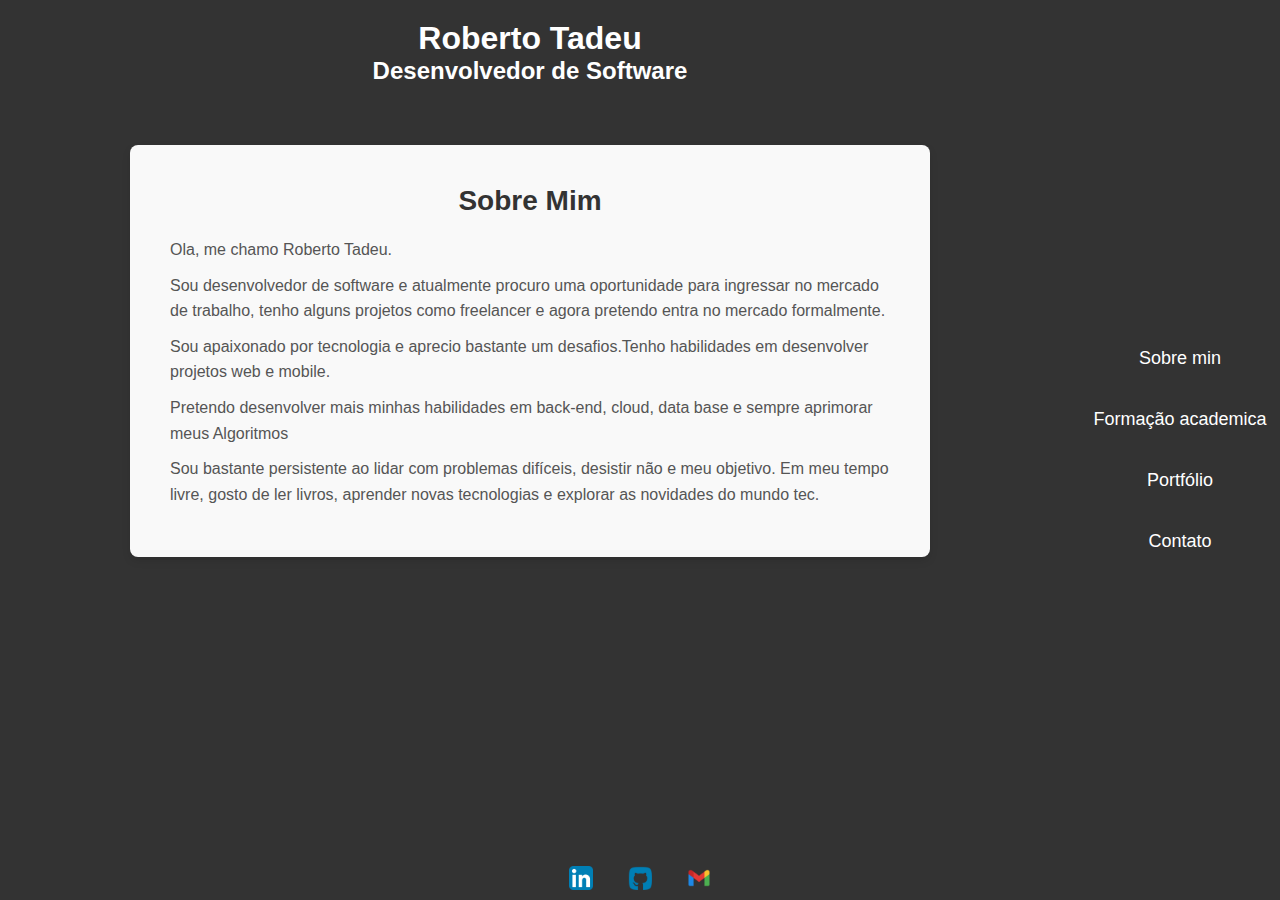
==== index.html @ 36d9f21d "finalizando" ====
<!DOCTYPE html>
<html lang="pt-br">
<head>
    <meta charset="UTF-8">
    <meta name="viewport" content="width=device-width, initial-scale=1.0">
    <title>Roberto Tadeu</title>
    <link rel="stylesheet" href="css/style.css">
    
</head>
<body>

        <div id="menu-placeholder"></div>

    <header>
        <div>
            <h1>Roberto Tadeu</h1>
            <h2>Desenvolvedor de Software</h2>
        </div>
    </header>

    <main>       
        <div class="about-me">
            <h2>Sobre Mim</h2>
            <div class="about-me-content">
                <!--<img src="images/minha-foto.jpg" alt="Minha Foto" class="profile-photo">-->
                <div class="about-me-text">
                    <p>Ola, me chamo Roberto Tadeu.</p>
                    <p>Sou desenvolvedor de software e atualmente procuro uma oportunidade para ingressar no mercado de trabalho, tenho alguns projetos como freelancer e agora pretendo entra no mercado formalmente.
                    <p>Sou apaixonado por tecnologia e aprecio bastante um desafios.Tenho habilidades em desenvolver projetos web e mobile. </p>
                    <p>Pretendo desenvolver mais minhas habilidades em back-end, cloud, data base e sempre aprimorar meus Algoritmos </p>
                    <p>Sou bastante persistente ao lidar com problemas difíceis, desistir não e meu objetivo. Em meu tempo livre, gosto de ler livros, aprender novas tecnologias e explorar as novidades do mundo tec.</p>
                </div>       
            </div>
        </div>
        
    </main>

    <footer>
        <div id="footer-placeholder"></div>
    </footer>
    <script src="js/file.js"></script>
</body>
</html>
---- css/style.css ----
:root {
    --primary-color: #333;
    --secondary-color: #3a3a3a;
    --secondary-hover-color: #171718;
    --background-light: #f9f9f9;
    --background-white: #ffffff;
    --text-color-primary: #333;
    --text-color-secondary: #555;
    --text-color-tertiary: #777;
    --border-color: #ddd;
    --link-color: white;
    --link-hover-color: #575757;
    --box-shadow-color: rgba(0, 0, 0, 0.1);
}


* {
    margin: 0;
    padding: 0;
    box-sizing: border-box;
}

header {
    padding: 20px;
    background-color: var(--primary-color);
    color: var(--link-color);
    text-align: center;
}

main,header {
    margin-right: 220px; 
    padding: 20px;
    width: calc(100% - 220px); 
    max-width: 100%;
    overflow: auto; 
    z-index: 1;
    
}

body {
    background-color: var(--primary-color);
    font-family: Arial, sans-serif;
    display: flex;
    flex-direction: column;
}

.about-me {
    padding: 40px;
    background-color: var(--background-light);
    border-radius: 8px;
    margin: 20px auto;
    max-width: 800px;
    box-shadow: 0 4px 8px var(--box-shadow-color);
}

.about-me h2 {
    text-align: center;
    font-size: 28px;
    color: var(--text-color-primary);
    margin-bottom: 20px;
}

.about-me-content {
    display: flex;
    flex-direction: row;
    align-items: center;
    gap: 20px;
}

.profile-photo {
    width: 150px;
    height: 150px;
    border-radius: 50%;
    object-fit: cover;
    border: 3px solid var(--border-color);
}

.about-me-text {
    flex-grow: 1;
}

.about-me-text p {
    font-size: 16px;
    color: var(--text-color-secondary);
    line-height: 1.6;
    margin-bottom: 10px;
}

.academic-background {
    padding: 40px;
    background-color: var(--background-light);
    margin: 20px auto;
    max-width: 800px;
    border-radius: 8px;
    box-shadow: 0 4px 8px var(--box-shadow-color);
}

.academic-background h2 {
    text-align: center;
    font-size: 28px;
    color: var(--text-color-primary);
    margin-bottom: 30px;
}

.academic-item {
    margin-bottom: 30px;
    padding: 20px;
    background-color: var(--background-white);
    border-radius: 8px;
    border-left: 4px solid var(--primary-color);
    box-shadow: 0 2px 4px var(--box-shadow-color);
}

.academic-item p {
    padding: 3px;
}

.academic-item h3 {
    font-size: 22px;
    color: var(--text-color-secondary);
    margin: 0;
}

.institution {
    font-size: 16px;
    color: var(--text-color-secondary);
    margin: 5px 0;
    font-weight: bold;
}

.duration {
    font-size: 14px;
    color: var(--text-color-tertiary);
    margin: 5px 0 15px;
    font-style: italic;
}

.description {
    font-size: 16px;
    color: var(--text-color-primary);
    line-height: 1.6;
}

.portfolio-container {
    padding: 40px;
    background-color: var(--background-light);
    margin: 20px auto;
    max-width: 800px;
    border-radius: 8px;
    box-shadow: 0 4px 8px var(--box-shadow-color);
    text-align: center;
}

.portfolio-container h2 {
    font-size: 28px;
    color: var(--text-color-primary);
    margin-bottom: 20px;
}

.project {
    padding: 20px;
    background-color: var(--background-white);
    border-radius: 8px;
    box-shadow: 0 2px 4px var(--box-shadow-color);
    margin-bottom: 20px;
    text-align: left;
}

.project h3 {
    font-size: 22px;
    color: var(--text-color-primary);
    margin-bottom: 10px;
}

.project p {
    font-size: 16px;
    color: var(--text-color-secondary);
    line-height: 1.6;
    margin-bottom: 15px;
}

.project a {
    text-decoration: none;
    color: var(--secondary-color);
    font-weight: bold;
    transition: color 0.3s;
}

/* Efeito ao passar o mouse sobre os links dos projetos */
.project a:hover {
    color: var(--secondary-hover-color);
}

.contact-container {
    padding: 40px;
    background-color: var(--background-light);
    margin: 20px auto;
    max-width: 800px;
    border-radius: 8px;
    box-shadow: 0 4px 8px var(--box-shadow-color);
    text-align: center;
}

.contact-container h2 {
    font-size: 28px;
    color: var(--text-color-primary);
    margin-bottom: 20px;
}

.contact-container p {
    font-size: 16px;
    color: var(--text-color-secondary);
    margin-bottom: 30px;
}

/* Estilos do formulário de contato */
.contact-form {
    display: flex;
    flex-direction: column;
    align-items: center;
}

.contact-form label {
    font-size: 16px;
    color: var(--text-color-primary);
    margin-bottom: 5px;
    text-align: left;
    width: 100%;
    max-width: 400px;
}

.contact-form input,
.contact-form textarea {
    width: 100%;
    max-width: 400px;
    padding: 10px;
    margin-bottom: 20px;
    border: 1px solid var(--border-color);
    border-radius: 4px;
    font-size: 16px;
}

.contact-form textarea {
    resize: vertical;
}

.contact-form button {
    padding: 10px 20px;
    background-color: var(--secondary-color);
    color: var(--link-color);
    font-size: 18px;
    border: none;
    border-radius: 4px;
    cursor: pointer;
    transition: background-color 0.3s;
}

.contact-form button:hover {
    background-color: var(--secondary-hover-color);
}

.contact-info {
    margin-top: 40px;
}

.contact-info p {
    font-size: 16px;
    color: var(--text-color-secondary);
}

.contact-info ul {
    list-style-type: none;
    padding: 0;
}

.contact-info li {
    margin: 10px 0;
}

.contact-info a {
    text-decoration: none;
    color: var(--secondary-color);
    font-size: 18px;
    transition: color 0.3s;
}

.contact-info a:hover {
    color: var(--secondary-hover-color);
}

/* Responsividade para dispositivos móveis */
@media (max-width: 600px) {
    .contact-container {
        padding: 20px;
        max-width: 100%;
    }

    .contact-form input,
    .contact-form textarea,
    .contact-form button {
        max-width: 100%;
    }
}

@media (max-width: 600px) {
    .academic-background {
        padding: 20px;
        max-width: 100%;
    }

    .academic-item {
        padding: 15px;
    }

    .academic-item h3 {
        font-size: 20px;
    }

    .institution,
    .duration,
    .description {
        font-size: 14px;
    }
}

.menu {
    position: fixed;
    right: 0;
    top: 0;
    width: 200px;
    height: 100%;
    background-color: var(--primary-color);
    display: flex;
    justify-content: center;
    align-items: center;
    z-index: 1000;
}

ul {
    list-style-type: none;
}

.menu ul li {
    margin: 20px 0;
}

.menu ul li a {
    text-decoration: none;
    color: var(--link-color);
    font-size: 18px;
    display: block;
    text-align: center;
    padding: 10px;
    transition: background-color 0.3s;
}

.menu ul li a:hover {
    background-color: var(--link-hover-color);
}

.content {
    margin-right: 220px;
    padding: 20px;
    width: calc(100% - 220px);
    max-width: 100%;
    overflow: auto;
    z-index: 1;
}

@media (max-width: 768px) {
    .menu {
        width: 150px;
    }

    .content {
        margin-right: 170px;
        padding: 10px;
    }

    .menu ul li a {
        font-size: 16px;
    }
}

.footer {
    position: fixed;
    bottom: 0;
    left: 0;
    width: 100%;
    background-color: var(--primary-color);
    text-align: center;
    padding: 10px 0;
    z-index: 2;
}

.footer a {
    margin: 0 15px;
    text-decoration: none;
    color: var(--link-color);
    font-size: 18px;
    transition: transform 0.3s;
}

.footer a:hover {
    transform: scale(1.1);
}

.footer img {
    width: 24px;
    height: 24px;
    vertical-align: middle;
}
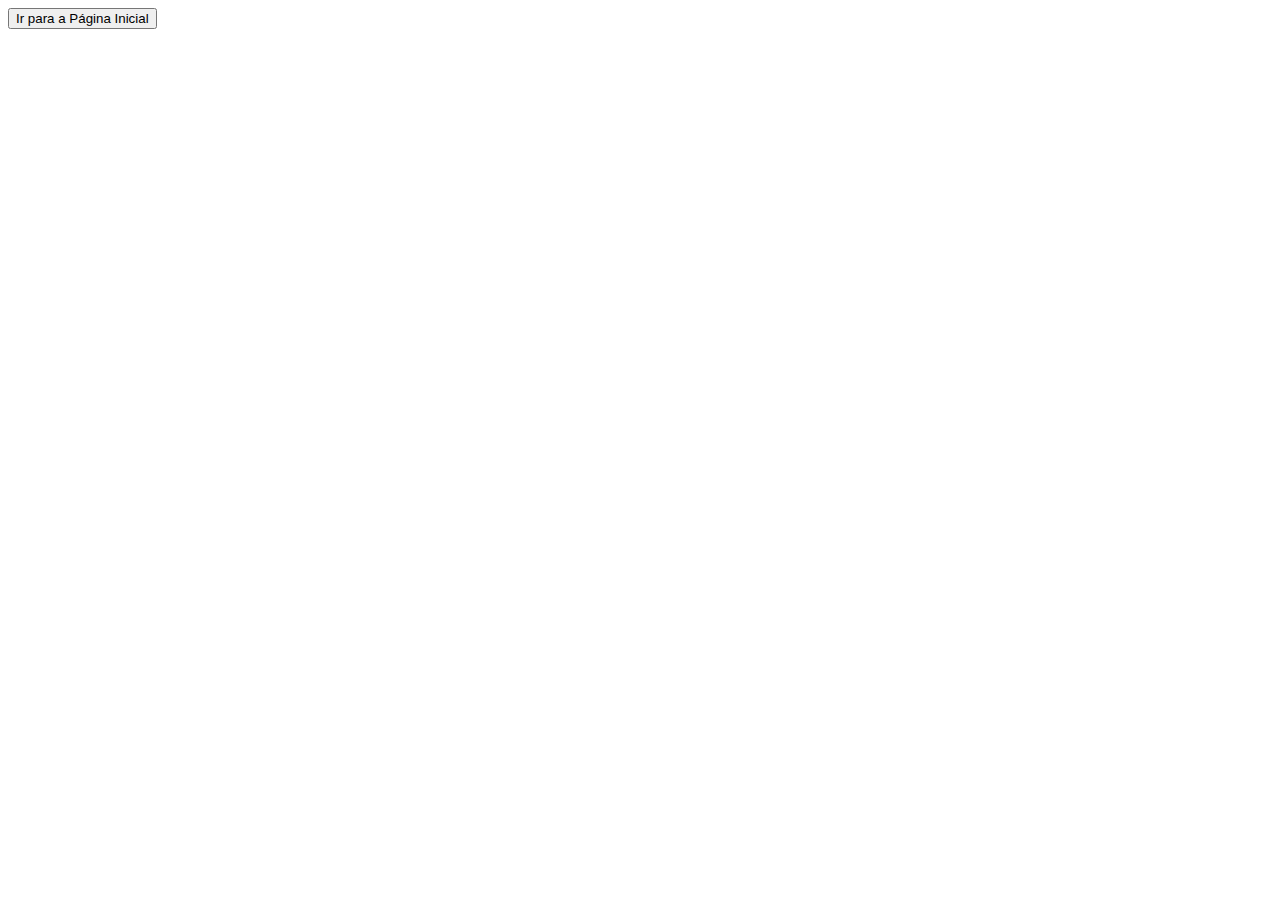
==== commit bf9e0361: "criei uma pag para iniciar o site no objetivo de parar o erro 404" ====
--- a/index.html
+++ b/index.html
@@ -3,41 +3,11 @@
 <head>
     <meta charset="UTF-8">
     <meta name="viewport" content="width=device-width, initial-scale=1.0">
-    <title>Roberto Tadeu</title>
-    <link rel="stylesheet" href="css/style.css">
-    
+    <title>Document</title>
 </head>
 <body>
+    <button onclick="window.location.href='pages/index.html';">Ir para a Página Inicial</button>
 
-        <div id="menu-placeholder"></div>
-
-    <header>
-        <div>
-            <h1>Roberto Tadeu</h1>
-            <h2>Desenvolvedor de Software</h2>
-        </div>
-    </header>
-
-    <main>       
-        <div class="about-me">
-            <h2>Sobre Mim</h2>
-            <div class="about-me-content">
-                <!--<img src="images/minha-foto.jpg" alt="Minha Foto" class="profile-photo">-->
-                <div class="about-me-text">
-                    <p>Ola, me chamo Roberto Tadeu.</p>
-                    <p>Sou desenvolvedor de software e atualmente procuro uma oportunidade para ingressar no mercado de trabalho, tenho alguns projetos como freelancer e agora pretendo entra no mercado formalmente.
-                    <p>Sou apaixonado por tecnologia e aprecio bastante um desafios.Tenho habilidades em desenvolver projetos web e mobile. </p>
-                    <p>Pretendo desenvolver mais minhas habilidades em back-end, cloud, data base e sempre aprimorar meus Algoritmos </p>
-                    <p>Sou bastante persistente ao lidar com problemas difíceis, desistir não e meu objetivo. Em meu tempo livre, gosto de ler livros, aprender novas tecnologias e explorar as novidades do mundo tec.</p>
-                </div>       
-            </div>
-        </div>
-        
-    </main>
-
-    <footer>
-        <div id="footer-placeholder"></div>
-    </footer>
-    <script src="js/file.js"></script>
+    
 </body>
 </html>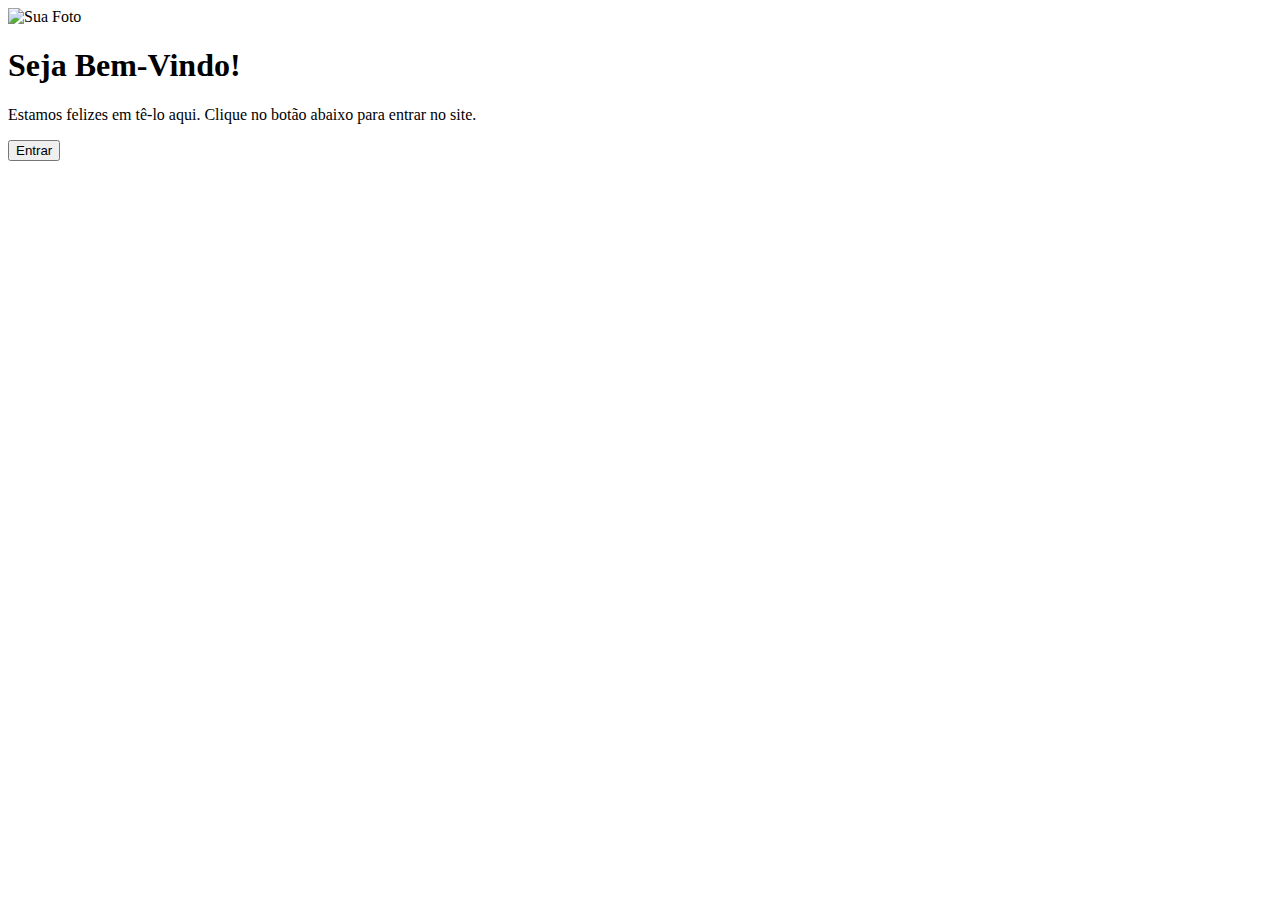
==== commit a3a62a86: "Feito o style do index" ====
--- a/index.html
+++ b/index.html
@@ -1,13 +1,20 @@
 <!DOCTYPE html>
-<html lang="pt-br">
+<html lang="pt-BR">
 <head>
     <meta charset="UTF-8">
+    <meta http-equiv="X-UA-Compatible" content="IE=edge">
     <meta name="viewport" content="width=device-width, initial-scale=1.0">
-    <title>Document</title>
+    <link rel="stylesheet" href="/css/styles.css">
+    <title>Bem-vindo</title>
 </head>
 <body>
-    <button onclick="window.location.href='pages/index.html';">Ir para a Página Inicial</button>
-
-    
+    <div class="welcome-container">
+        <div class="photo-container">
+            <img src="caminho-para-sua-foto.jpg" alt="Sua Foto" class="profile-photo">
+        </div>
+        <h1>Seja Bem-Vindo!</h1>
+        <p>Estamos felizes em tê-lo aqui. Clique no botão abaixo para entrar no site.</p>
+        <button onclick="window.location.href='/pages/sobre.html';" class="button">Entrar</button>
+    </div>
 </body>
-</html>+</html>
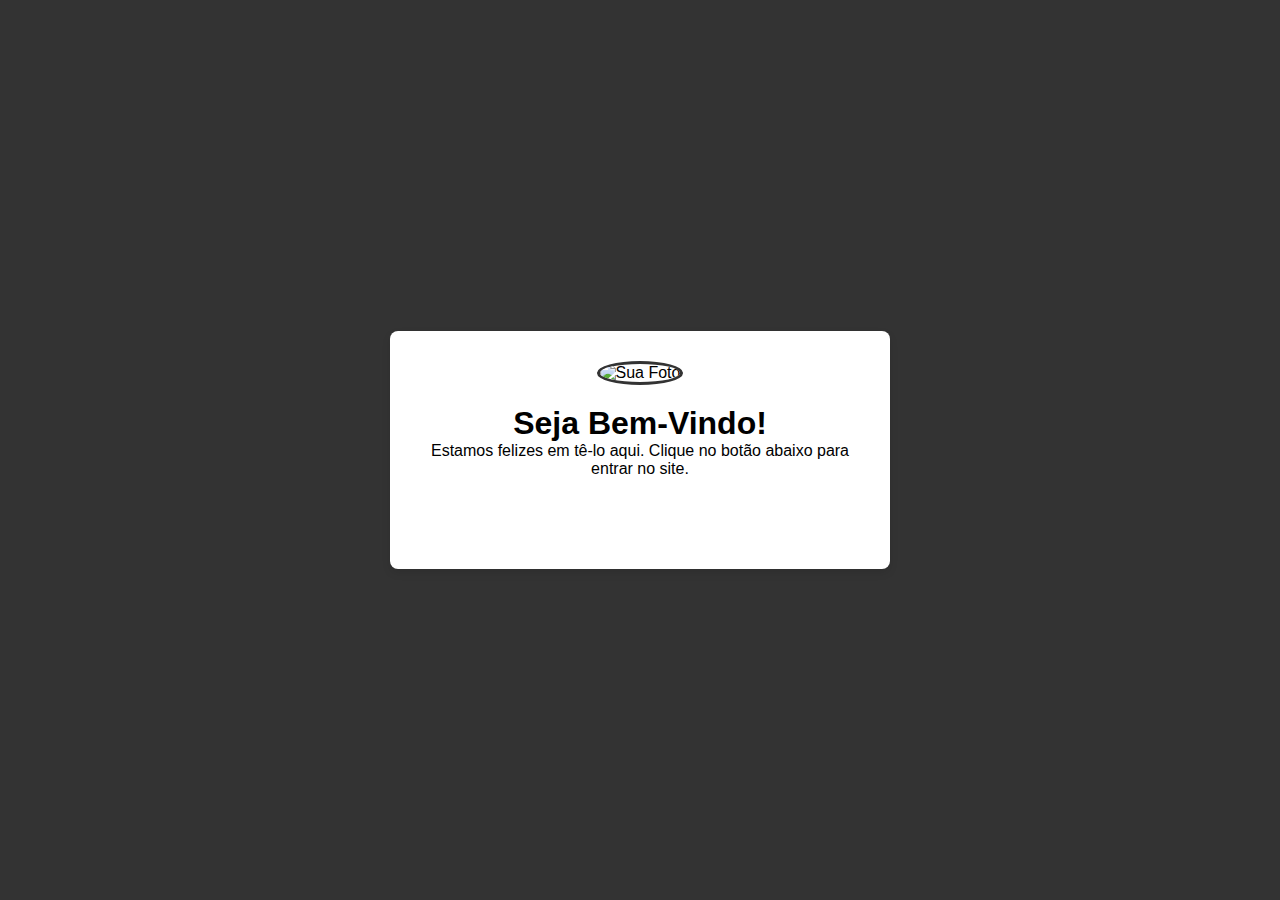
==== commit 643be50f: "acertos" ====
--- a/index.html
+++ b/index.html
@@ -4,7 +4,7 @@
     <meta charset="UTF-8">
     <meta http-equiv="X-UA-Compatible" content="IE=edge">
     <meta name="viewport" content="width=device-width, initial-scale=1.0">
-    <link rel="stylesheet" href="/css/styles.css">
+    <link rel="stylesheet" href="css/style.css">
     <title>Bem-vindo</title>
 </head>
 <body>
@@ -14,7 +14,7 @@
         </div>
         <h1>Seja Bem-Vindo!</h1>
         <p>Estamos felizes em tê-lo aqui. Clique no botão abaixo para entrar no site.</p>
-        <button onclick="window.location.href='/pages/sobre.html';" class="button">Entrar</button>
+        <button onclick="window.location.href='pages/sobre.html';" class="button">Entrar</button>
     </div>
 </body>
 </html>
--- a/css/style.css
+++ b/css/style.css
@@ -0,0 +1,447 @@
+:root {
+    --primary-color: #333;
+    --secondary-color: #3a3a3a;
+    --secondary-hover-color: #171718;
+    --background-light: #f9f9f9;
+    --background-white: #ffffff;
+    --text-color-primary: #333;
+    --text-color-secondary: #555;
+    --text-color-tertiary: #777;
+    --border-color: #ddd;
+    --link-color: white;
+    --link-hover-color: #575757;
+    --box-shadow-color: rgba(0, 0, 0, 0.1);
+}
+
+
+* {
+    margin: 0;
+    padding: 0;
+    box-sizing: border-box;
+}
+
+header {
+    padding: 20px;
+    background-color: var(--primary-color);
+    color: var(--link-color);
+    text-align: center;
+}
+
+main,header {
+    margin-right: 220px; 
+    padding: 20px;
+    width: calc(100% - 220px); 
+    max-width: 100%;
+    overflow: auto; 
+    z-index: 1;
+    
+}
+
+body {
+    font-family: Arial, sans-serif;
+    background-color: var(--primary-color);
+    display: flex;
+    justify-content: center;
+    align-items: center;
+    height: 100vh;
+    text-align: center;
+}
+
+/* Contêiner principal para centralizar o conteúdo */
+.welcome-container {
+    max-width: 500px;
+    background-color: white;
+    padding: 30px;
+    border-radius: 8px;
+    box-shadow: 0 4px 8px var(--box-shadow-color);
+}
+
+/* Contêiner da foto */
+.photo-container {
+    margin-bottom: 20px;
+}
+
+/* Estilos para a foto do perfil */
+.profile-photo {
+    width: 150px;
+    height: 150px;
+    border-radius: 50%;
+    object-fit: cover;
+    border: 3px solid var(--primary-color);
+}
+
+/* Estilos para o botão de entrada */
+.button {
+    padding: 10px 20px;
+    background-color: var(--button-bg-color);
+    color: white;
+    font-size: 18px;
+    border: none;
+    border-radius: 4px;
+    cursor: pointer;
+    transition: background-color 0.3s;
+    margin-top: 20px;
+}
+
+.button:hover {
+    background-color: var(--button-hover-bg-color);
+}
+
+.about-me {
+    padding: 40px;
+    background-color: var(--background-light);
+    border-radius: 8px;
+    margin: 20px auto;
+    max-width: 800px;
+    box-shadow: 0 4px 8px var(--box-shadow-color);
+}
+
+.about-me h2 {
+    text-align: center;
+    font-size: 28px;
+    color: var(--text-color-primary);
+    margin-bottom: 20px;
+}
+
+.about-me-content {
+    display: flex;
+    flex-direction: row;
+    align-items: center;
+    gap: 20px;
+}
+
+.about-me-text {
+    flex-grow: 1;
+}
+
+.about-me-text p {
+    font-size: 16px;
+    color: var(--text-color-secondary);
+    line-height: 1.6;
+    margin-bottom: 10px;
+}
+
+.academic-background {
+    padding: 40px;
+    background-color: var(--background-light);
+    margin: 20px auto;
+    max-width: 800px;
+    border-radius: 8px;
+    box-shadow: 0 4px 8px var(--box-shadow-color);
+}
+
+.academic-background h2 {
+    text-align: center;
+    font-size: 28px;
+    color: var(--text-color-primary);
+    margin-bottom: 30px;
+}
+
+.academic-item {
+    margin-bottom: 30px;
+    padding: 20px;
+    background-color: var(--background-white);
+    border-radius: 8px;
+    border-left: 4px solid var(--primary-color);
+    box-shadow: 0 2px 4px var(--box-shadow-color);
+}
+
+.academic-item p {
+    padding: 3px;
+}
+
+.academic-item h3 {
+    font-size: 22px;
+    color: var(--text-color-secondary);
+    margin: 0;
+}
+
+.institution {
+    font-size: 16px;
+    color: var(--text-color-secondary);
+    margin: 5px 0;
+    font-weight: bold;
+}
+
+.duration {
+    font-size: 14px;
+    color: var(--text-color-tertiary);
+    margin: 5px 0 15px;
+    font-style: italic;
+}
+
+.description {
+    font-size: 16px;
+    color: var(--text-color-primary);
+    line-height: 1.6;
+}
+
+.portfolio-container {
+    padding: 40px;
+    background-color: var(--background-light);
+    margin: 20px auto;
+    max-width: 800px;
+    border-radius: 8px;
+    box-shadow: 0 4px 8px var(--box-shadow-color);
+    text-align: center;
+}
+
+.portfolio-container h2 {
+    font-size: 28px;
+    color: var(--text-color-primary);
+    margin-bottom: 20px;
+}
+
+.project {
+    padding: 20px;
+    background-color: var(--background-white);
+    border-radius: 8px;
+    box-shadow: 0 2px 4px var(--box-shadow-color);
+    margin-bottom: 20px;
+    text-align: left;
+}
+
+.project h3 {
+    font-size: 22px;
+    color: var(--text-color-primary);
+    margin-bottom: 10px;
+}
+
+.project p {
+    font-size: 16px;
+    color: var(--text-color-secondary);
+    line-height: 1.6;
+    margin-bottom: 15px;
+}
+
+.project a {
+    text-decoration: none;
+    color: var(--secondary-color);
+    font-weight: bold;
+    transition: color 0.3s;
+}
+
+/* Efeito ao passar o mouse sobre os links dos projetos */
+.project a:hover {
+    color: var(--secondary-hover-color);
+}
+
+.contact-container {
+    padding: 40px;
+    background-color: var(--background-light);
+    margin: 20px auto;
+    max-width: 800px;
+    border-radius: 8px;
+    box-shadow: 0 4px 8px var(--box-shadow-color);
+    text-align: center;
+}
+
+.contact-container h2 {
+    font-size: 28px;
+    color: var(--text-color-primary);
+    margin-bottom: 20px;
+}
+
+.contact-container p {
+    font-size: 16px;
+    color: var(--text-color-secondary);
+    margin-bottom: 30px;
+}
+
+/* Estilos do formulário de contato */
+.contact-form {
+    display: flex;
+    flex-direction: column;
+    align-items: center;
+}
+
+.contact-form label {
+    font-size: 16px;
+    color: var(--text-color-primary);
+    margin-bottom: 5px;
+    text-align: left;
+    width: 100%;
+    max-width: 400px;
+}
+
+.contact-form input,
+.contact-form textarea {
+    width: 100%;
+    max-width: 400px;
+    padding: 10px;
+    margin-bottom: 20px;
+    border: 1px solid var(--border-color);
+    border-radius: 4px;
+    font-size: 16px;
+}
+
+.contact-form textarea {
+    resize: vertical;
+}
+
+.contact-form button {
+    padding: 10px 20px;
+    background-color: var(--secondary-color);
+    color: var(--link-color);
+    font-size: 18px;
+    border: none;
+    border-radius: 4px;
+    cursor: pointer;
+    transition: background-color 0.3s;
+}
+
+.contact-form button:hover {
+    background-color: var(--secondary-hover-color);
+}
+
+.contact-info {
+    margin-top: 40px;
+}
+
+.contact-info p {
+    font-size: 16px;
+    color: var(--text-color-secondary);
+}
+
+.contact-info ul {
+    list-style-type: none;
+    padding: 0;
+}
+
+.contact-info li {
+    margin: 10px 0;
+}
+
+.contact-info a {
+    text-decoration: none;
+    color: var(--secondary-color);
+    font-size: 18px;
+    transition: color 0.3s;
+}
+
+.contact-info a:hover {
+    color: var(--secondary-hover-color);
+}
+
+/* Responsividade para dispositivos móveis */
+@media (max-width: 600px) {
+    .contact-container {
+        padding: 20px;
+        max-width: 100%;
+    }
+
+    .contact-form input,
+    .contact-form textarea,
+    .contact-form button {
+        max-width: 100%;
+    }
+}
+
+@media (max-width: 600px) {
+    .academic-background {
+        padding: 20px;
+        max-width: 100%;
+    }
+
+    .academic-item {
+        padding: 15px;
+    }
+
+    .academic-item h3 {
+        font-size: 20px;
+    }
+
+    .institution,
+    .duration,
+    .description {
+        font-size: 14px;
+    }
+}
+
+.menu {
+    position: fixed;
+    right: 0;
+    top: 0;
+    width: 200px;
+    height: 100%;
+    background-color: var(--primary-color);
+    display: flex;
+    justify-content: center;
+    align-items: center;
+    z-index: 1000;
+}
+
+ul {
+    list-style-type: none;
+}
+
+.menu ul li {
+    margin: 20px 0;
+}
+
+.menu ul li a {
+    text-decoration: none;
+    color: var(--link-color);
+    font-size: 18px;
+    display: block;
+    text-align: center;
+    padding: 10px;
+    transition: background-color 0.3s;
+}
+
+.menu ul li a:hover {
+    background-color: var(--link-hover-color);
+}
+
+.content {
+    margin-right: 220px;
+    padding: 20px;
+    width: calc(100% - 220px);
+    max-width: 100%;
+    overflow: auto;
+    z-index: 1;
+}
+
+@media (max-width: 768px) {
+    .menu {
+        width: 150px;
+    }
+
+    .content {
+        margin-right: 170px;
+        padding: 10px;
+    }
+
+    .menu ul li a {
+        font-size: 16px;
+    }
+}
+
+.footer {
+    position: fixed;
+    bottom: 0;
+    left: 0;
+    width: 100%;
+    background-color: var(--primary-color);
+    text-align: center;
+    padding: 10px 0;
+    z-index: 2;
+}
+
+.footer a {
+    margin: 0 15px;
+    text-decoration: none;
+    color: var(--link-color);
+    font-size: 18px;
+    transition: transform 0.3s;
+}
+
+.footer a:hover {
+    transform: scale(1.1);
+}
+
+.footer img {
+    width: 24px;
+    height: 24px;
+    vertical-align: middle;
+}
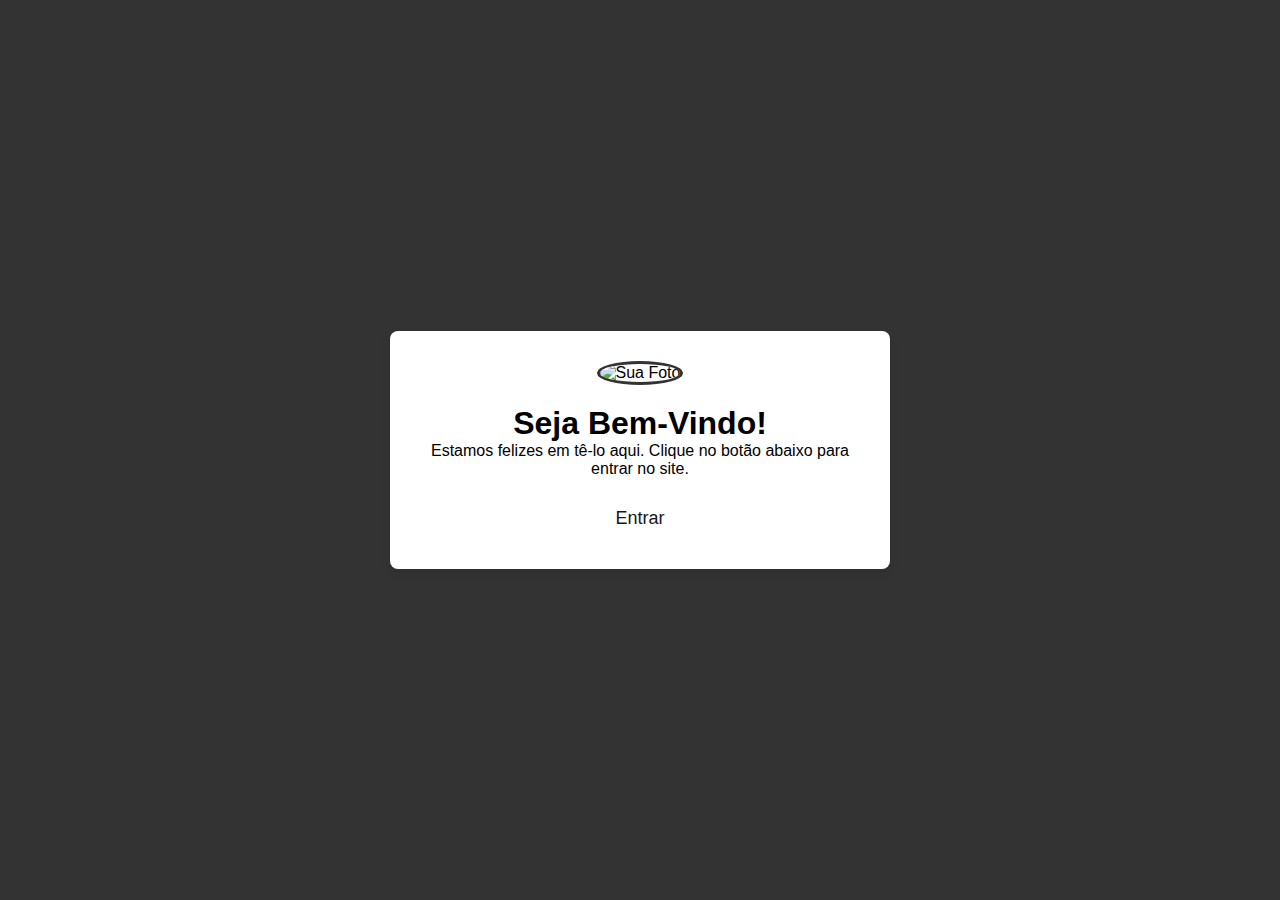
==== commit 91f50459: "ajustes no css do index.html" ====
--- a/index.html
+++ b/index.html
@@ -4,10 +4,10 @@
     <meta charset="UTF-8">
     <meta http-equiv="X-UA-Compatible" content="IE=edge">
     <meta name="viewport" content="width=device-width, initial-scale=1.0">
-    <link rel="stylesheet" href="css/style.css">
+    <link rel="stylesheet" href="/css/style.css">
     <title>Bem-vindo</title>
 </head>
-<body>
+<body class="welcome-body">
     <div class="welcome-container">
         <div class="photo-container">
             <img src="caminho-para-sua-foto.jpg" alt="Sua Foto" class="profile-photo">
--- a/css/style.css
+++ b/css/style.css
@@ -30,7 +30,7 @@
 main,header {
     margin-right: 220px; 
     padding: 20px;
-    width: calc(100% - 220px); 
+    width: calc(100% - 200px); 
     max-width: 100%;
     overflow: auto; 
     z-index: 1;
@@ -38,6 +38,12 @@
 }
 
 body {
+    font-family: Arial, sans-serif;
+    display: flex;
+    flex-direction: column;
+}
+
+.welcome-body{
     font-family: Arial, sans-serif;
     background-color: var(--primary-color);
     display: flex;
@@ -74,7 +80,7 @@
 .button {
     padding: 10px 20px;
     background-color: var(--button-bg-color);
-    color: white;
+    color: var(--secondary-hover-color);
     font-size: 18px;
     border: none;
     border-radius: 4px;
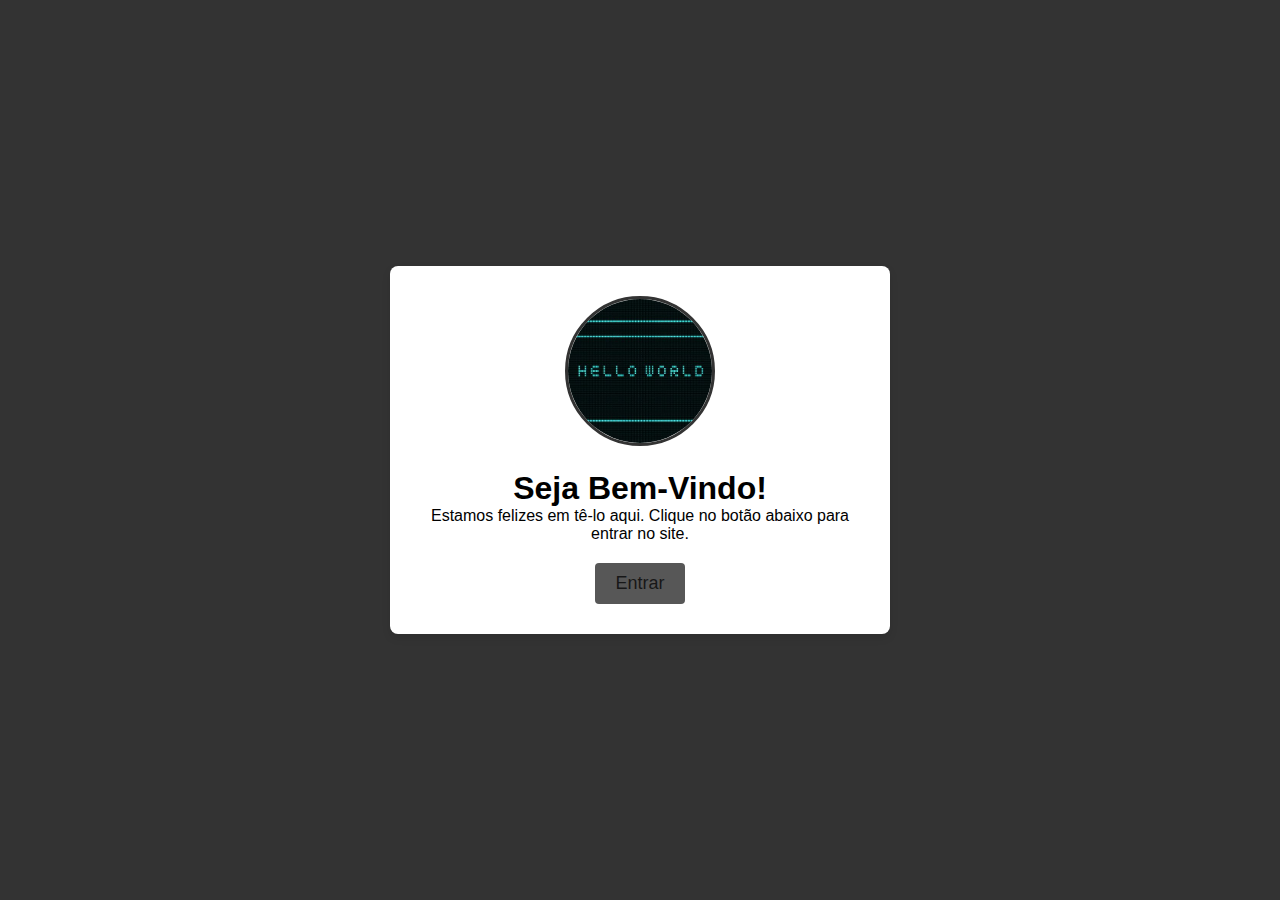
==== commit 8e214995: "imagem temporaria no perfil do index.html" ====
--- a/index.html
+++ b/index.html
@@ -10,7 +10,7 @@
 <body class="welcome-body">
     <div class="welcome-container">
         <div class="photo-container">
-            <img src="caminho-para-sua-foto.jpg" alt="Sua Foto" class="profile-photo">
+            <img src="image/minha-foto.jpg" alt="Minha Foto" class="profile-photo">
         </div>
         <h1>Seja Bem-Vindo!</h1>
         <p>Estamos felizes em tê-lo aqui. Clique no botão abaixo para entrar no site.</p>
--- a/css/style.css
+++ b/css/style.css
@@ -79,7 +79,7 @@
 /* Estilos para o botão de entrada */
 .button {
     padding: 10px 20px;
-    background-color: var(--button-bg-color);
+    background-color: var(--link-hover-color);
     color: var(--secondary-hover-color);
     font-size: 18px;
     border: none;
@@ -90,7 +90,8 @@
 }
 
 .button:hover {
-    background-color: var(--button-hover-bg-color);
+    background-color: var(--secondary-hover-color);
+    color: white;
 }
 
 .about-me {
@@ -424,14 +425,16 @@
 }
 
 .footer {
+    
     position: fixed;
     bottom: 0;
     left: 0;
-    width: 100%;
+    width: calc(100% - 200px);
+    max-width: 100%;
     background-color: var(--primary-color);
     text-align: center;
-    padding: 10px 0;
-    z-index: 2;
+    padding: 10px;
+    z-index: 1;
 }
 
 .footer a {
